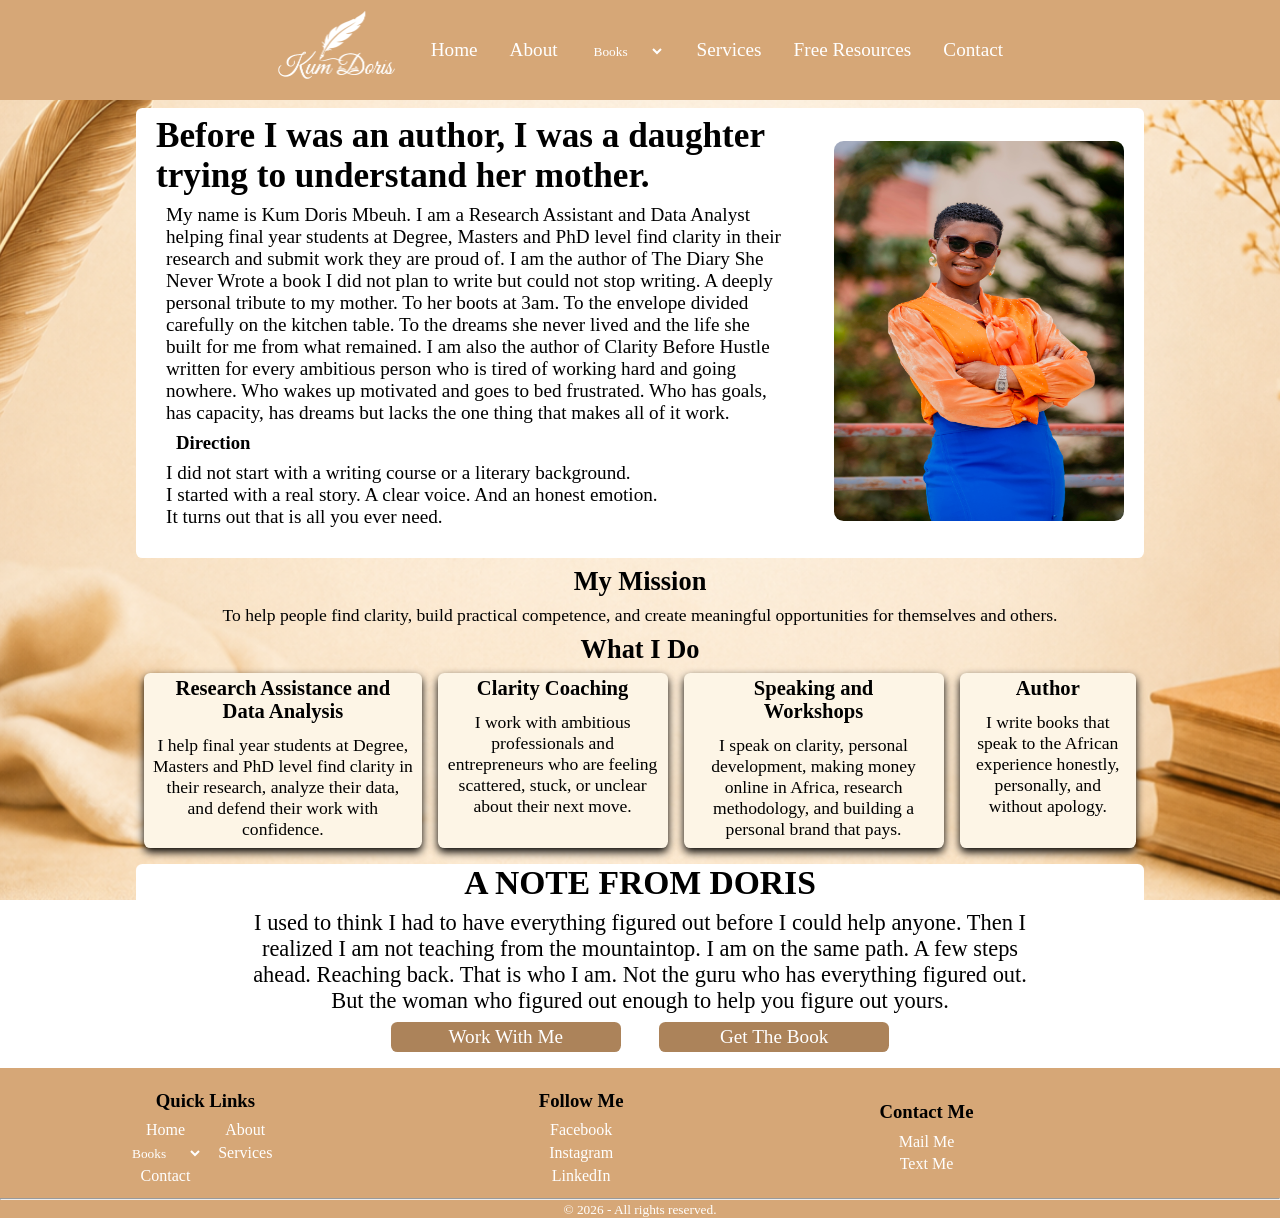
==== pages/about.html @ 53941416 "1st" ====
<!DOCTYPE html>
<html lang="en">
<head>
  <meta charset="UTF-8">
  <meta name="viewport" content="width=device-width, initial-scale=1.0">
  <link rel="stylesheet" href="../css/style.css">
  <link rel="shortcut icon" href="../img/icon.png" type="image/x-icon">
  <title>About</title>
</head>
<body>

  <header>
    <div class="logo">
      <img src="../img/logom.png" alt="">
    </div>
    <nav>
      <ul>
        <li><a href="../index.html">Home</a></li>
        <li><a href="./about.html">About</a></li>
        <li><select id="selectBook" onchange="goToPage(this)">
          <option value="book">Books</option>
          <option value="dairy.html">The Dairy</option>
          <option value="clarity.html">Clarity</option>
        </select></li>
        <!-- <li><a href="./blog.html">Blog</a></li> -->
        <li><a href="./services.html">Services</a></li>
        <li><a href="./free.html">Free Resources</a></li>
        <li><a href="./contact.html">Contact</a></li>
      </ul>
    </nav>
  </header>

  <main>
    
    <section class="h-abt">
      <div>
        <h2>Before I was an author, I was a daughter trying to understand her mother.</h2>
        <p>My name is Kum Doris Mbeuh. I am a Research Assistant and Data Analyst helping final year students at Degree, Masters and PhD level find clarity in their research and submit work they are proud of. I am the author of The Diary She Never Wrote a book I did not plan to write but could not stop writing. A deeply personal tribute to my mother. To her boots at 3am. To the envelope divided carefully on the kitchen table. To the dreams she never lived and the life she built for me from what remained. I am also the author of Clarity Before Hustle written for every ambitious person who is tired of working hard and going nowhere. Who wakes up motivated and goes to bed frustrated. Who has goals, has capacity, has dreams but lacks the one thing that makes all of it work.</p>
        <h3>Direction</h3>
        <p>
          I did not start with a writing course or a literary background. <br>I started with a real story. A clear voice. And an honest emotion. <br>It turns out that is all you ever need.
        </p>
      </div>
      <div>
        <img src="../img/2.jpg" alt="">
      </div>
    </section>

    <section class="miss">
      <h2>My Mission</h2>
      <p>To help people find clarity, build practical competence, and create meaningful opportunities for themselves and others.</p>
      <div>
        <h2>What I Do</h2>
        <div class="wh-abt">
        <div>
          <h3>Research Assistance and Data Analysis</h3>
          <p>I help final year students at Degree, Masters and PhD level find clarity in their research, analyze their data, and defend their work with confidence.</p>
        </div>
        <div >
          <h3>Clarity Coaching</h3>
          <p>I work with ambitious professionals and entrepreneurs who are feeling scattered, stuck, or unclear about their next move.</p>
        </div>
        <div>
          <h3>Speaking and Workshops</h3>
          <p>I speak on clarity, personal development, making money online in Africa, research methodology, and building a personal brand that pays.</p>
        </div>
        <div>
          <h3>Author</h3>
          <p>I write books that speak to the African experience honestly, personally, and without apology.</p>
        </div>
      </div>
      </div>
    </section>

    <section class="note">
      <h2>A NOTE FROM DORIS</h2>
      <p>I used to think I had to have everything figured out before I could help anyone. Then I realized I am not teaching from the mountaintop. I am on the same path. A few steps ahead. Reaching back. That is who I am. Not the guru who has everything figured out. <br>But the woman who figured out enough to help you figure out yours.
      </p>
      <button>Work With Me</button><button>Get The Book</button>
    </section>

  </main>
  
  <footer>
    <div class="footer">
      <div class="links">
        <h3>Quick Links</h3>
        <ul>
        <li><a href="../index.html">Home</a></li>
        <li><a href="./about.html">About</a></li>
        <li><select id="selectBook" onchange="goToPage(this)">
          <option value="book">Books</option>
          <option value="dairy.html">The Dairy</option>
          <option value="clarity.html">Clarity</option>
        </select></li>
        <!-- <li><a href="./blog.html">Blog</a></li> -->
        <li><a href="./services.html">Services</a></li>
        <li><a href="./contact.html">Contact</a></li>
        </ul>
      </div>
      <div>
        <h3>Follow Me</h3>
        <ul>
          <li><a href="#">Facebook</a></li>
          <li><a href="#">Instagram</a></li>
          <li><a href="#">LinkedIn</a></li>
        </ul>
      </div>
      <div>
        <h3>Contact Me</h3>
        <ul>
          <li><a href="mailto:doris@claritywithdoriskum.com">Mail Me</a></li>
          <li><a href="#">Text Me</a></li>
        </ul>
      </div>
    </div>
    <hr>
    <small>&copy; 2026 - All rights reserved.</small>
  </footer>
  
    <script src="../js/script.js"></script>
</body>
</html>
---- css/style.css ----
*{
  padding: 0;
  margin: 0;
  box-sizing: border-box;
  font-family: 'Times New Roman', Times, serif;
}

html{
  scroll-behavior: smooth;
}

body{
  background-image: url(../img/bac.png);
  background-repeat: no-repeat;
  background-size: cover;
  background-attachment: fixed;
  background-position: top;
}

body ul{
  list-style-type: none;
  display: flex;
  flex-wrap: wrap;
  gap: 2rem;
  padding: 0;
  font-size: 1em;
}

a:link,a:visited,a:active{
  color: rgb(255, 255, 255);
  text-decoration: none;
}

a:hover{
  color: rgb(255, 255, 255);
  text-decoration: underline;
  transition: all 0.3s ease-in-out;
}

button:hover{
  background: rgb(186, 162, 130);
  transform: scale(1.1);
  color: white;
}

header, footer{
  padding: 0;
  margin: 0;
}
header select{
  background-color: rgb(214, 167, 119);
  border: none;
  color: white;
}

footer select{
  background-color: rgb(214, 167, 119);
  border: none;
  color: white;
}


button{
  font-size: 1.2rem;
}

main{
  padding: 0;
  margin: 0 10%;
  background: transparent;
}

header{
  background:  rgb(214, 167, 119);
  color: rgb(255, 255, 255);
  display: flex;
  align-items: center;
  gap: 0.1rem;
  font-size: 1.2rem;
  height: 40px;
  position: relative;
  align-items: center;
  text-align: center;
  justify-content: center;
  height: 100px;
}

.logo img{
  height:80px;
  margin: 0 2rem 0 0;
  padding: 0;
}

.hero{
  background-color: oldlace;
  position: relative;
  align-items: center;
  text-align: center;
  justify-content: center;
  padding: 0.5em 0;
  background: transparent;
}

.hero h1{
  font-size: 3rem;
  padding: 2% 0 0 0;
}
.hero p{
  padding: 0 8%;
  margin: 0.5em 1em;
  font-size: 2rem;
}

.hero button{
  color: white;
  background-color: rgb(172, 131, 90);
  border: none;
  border-radius: 0.4rem;
  width: 300px;
  height: 40px;
  margin: 1em 2rem;
}

.about-snap{
  display: flex;
  padding: 0 8%;
  background: white;
  border: none;
  border-radius: 0.6rem;
  margin: 10px 0;
}

.about-snap img{
  height: 350px;
  width: 290px;
  margin: 15% 10%;
  border-radius: 0.6rem;
}

.about-snap .e{
  margin: 6% 1% 6% 8% ;
  
}

.e h2{
  font-size: 2rem;
}

.e p{
  margin: 2rem 0.3rem;
  font-size: 1.8rem;
  padding: 0;
}

.e button{
  color: white;
  background-color: rgb(172, 131, 90);
  border: none;
  border-radius: 0.4rem;
  height: 40px;
  width: 250px;
}

.my-books{
  display: flex;
  align-items: center;
  align-content: center;
  text-align: center;
  justify-content: center;
  position: relative;
}

.my-books h2{
  font-size: 1.7rem;
  margin: 8px 0;
}

.mbl, .mbr{
  border: none;
  border-radius: 0.3rem;
  background-color: oldlace;
  margin: 0 1%;
  padding: 1%;
  height: 540px;
  box-shadow: 0 4px 10px black;
}

.my-books img{
  height: 280px;
  width: 190px;
  margin: 0.4em 0;
  border-radius: 0.6rem;
  box-shadow: 0 4px 8px black;
}

.my-books p{
  padding: 1% 6%;
  margin: 0 4%;
  font-size: 1.4rem;
}

.my-books button{
  color: white;
  background-color: rgb(172, 131, 90);
  border: none;
  border-radius: 0.3em;
  width: 70%;
  height: 40px;
  margin: 8px 0;
}

.testimony{
  background: white;
  border-radius: 0.4rem 0.4rem 0 0;
  text-align: center;
  margin: 8px 0 0 0;
}

.testimony h2{
  font-size: 1.6rem;
  margin: 20px 0 0 0;
  padding: 4px 0;
}

.testimony p{
  font-size: 1.4rem;
  padding: 0 15%;
}

.free-r{
  background: white;
  border-radius: 0 0 0.4rem 0.4rem;
  margin: 0 0 8px 0;
  text-align: center;
  padding: 8px 10%;
  font-size: 1.4rem;
}

.free-r button{
  border: none;
  border-radius: 0.4rem;
  background: rgb(172, 131, 90);
  color: white;
  width: 230px;
  height: 30px;
  margin: 1em;
}

.h-abt{
  display: flex;
  background: white;
  border-radius: 0.4rem;
  margin: 8px;
}

.h-abt h2{
  font-size: 2.2rem;
  margin: 8px 20px;
}

.h-abt h3{
  margin: 4px 40px;
}
.h-abt p{
  margin: 8px 30px;
  font-size: 1.2rem;
}

.h-abt img{
  height: 380px;
  width: 290px;
  margin: 10% 20px;
  border-radius: 0.6rem;
}

.miss{
  text-align: center;
  margin: 8px;
  font-size: 1.1rem;
}

.miss p{
  margin: 8px;
}

.wh-abt{
  display: flex;
  font-size: 1.1rem;
}

.wh-abt div{
  background: oldlace;
  margin: 8px;
  border-radius: 0.4rem;
  box-shadow: 0 4px 8px black;
}

.wh-abt h3{
  padding: 4px 10%;
}

.wh-abt p{
  margin: 8px;
}

.note{
  margin: 8px;
  text-align: center;
  font-size: 1.4rem;
  background: white;
  border-radius: 0.4rem;
}

.note h2{
  margin: 8px;
}

.note p{
  margin: 8px 10%;
}

.note button{
  border: none;
  border-radius: 0.4rem;
  background: rgb(172, 131, 90);
  color: white;
  width: 230px;
  height: 30px;
  margin: 0 1em 0.4em 1em;
}


footer{
  background:  rgb(214, 167, 119);
  color: rgb(255, 255, 255);
  text-align: center;
  align-items: center;
  align-content: center;
}

footer h3{
  margin: 0.5em 0;
  color: black;
}

.footer{
  display: flex;
  text-align: center;
  align-items: center;
  align-content: center;

}

.footer ul{
  list-style-type: none;
  display: grid;
  gap: 0.3rem;
}

.footer div{
  margin: 1% 10%;
}

.links ul{
  display: grid;
  grid-template-columns: 1fr 1fr;
}



@media (max-width: 1200px){
  .about-snap, .h-abt{
    flex-direction: column;
    align-items: center;
    text-align: center;
  }

  .about-snap img, .h-abt img{
    margin: 20px auto;
  }

  .e{
    margin: 6% 1% 6% 1%;
  }

  .my-books{
    flex-wrap: wrap;
  }

  .mbl, .mbr{
    width: 45%;
    min-width: 280px;
    height: auto;
    margin: 10px auto;
  }

  .footer{
    flex-wrap: wrap;
    justify-content: center;
  }
}

@media (max-width: 768px){
  header{
    flex-direction: column;
    height: auto;
    padding: 12px 0;
  }

  body ul{
    justify-content: center;
    gap: 1rem;
  }

  .logo img{
    margin: 0 0 10px 0;
  }

  .hero h1{
    font-size: 2.2rem;
  }

  .hero p, .e p, .my-books p, .testimony p, .h-abt p, .note p{
    font-size: 1.1rem;
  }

  .hero button, .e button, .my-books button, .free-r button, .note button{
    width: 90%;
    max-width: 250px;
  }

  .about-snap, .h-abt{
    padding: 0 4%;
  }

  .about-snap img, .h-abt img{
    height: auto;
    width: min(100%, 290px);
  }

  .wh-abt{
    flex-direction: column;
  }

  .wh-abt div{
    margin: 8px 0;
  }

  .footer{
    flex-direction: column;
  }

  .footer div{
    margin: 10px 0;
  }

  .links ul{
    grid-template-columns: 1fr;
  }
}

@media (max-width: 480px){
  main{
    margin: 0 2%;
  }

  .hero h1{
    font-size: 1.8rem;
  }

  .hero p{
    padding: 0 4%;
    margin: 0.5em 0.3em;
    font-size: 1rem;
  }

  .about-snap{
    padding: 0 3%;
  }

  .about-snap img, .h-abt img{
    width: 100%;
    max-width: 240px;
    height: auto;
  }

  .mbl, .mbr{
    width: 100%;
    min-width: 0;
    margin: 10px 0;
  }

  .my-books p{
    font-size: 1rem;
  }

  .testimony p, .free-r, .note p{
    padding: 0 5%;
    font-size: 1rem;
  }

  body ul{
    flex-direction: column;
    align-items: center;
    gap: 0.5rem;
  }
}

@media (max-width: 320px){
  main{
    margin: 0;
  }

  header, footer{
    font-size: 1rem;
  }

  .hero button, .e button, .my-books button, .free-r button, .note button{
    width: 100%;
  }

  .hero h1{
    font-size: 1.5rem;
  }

  .hero p, .e p, .my-books p, .testimony p, .free-r, .h-abt p, .note p{
    font-size: 0.95rem;
  }
}
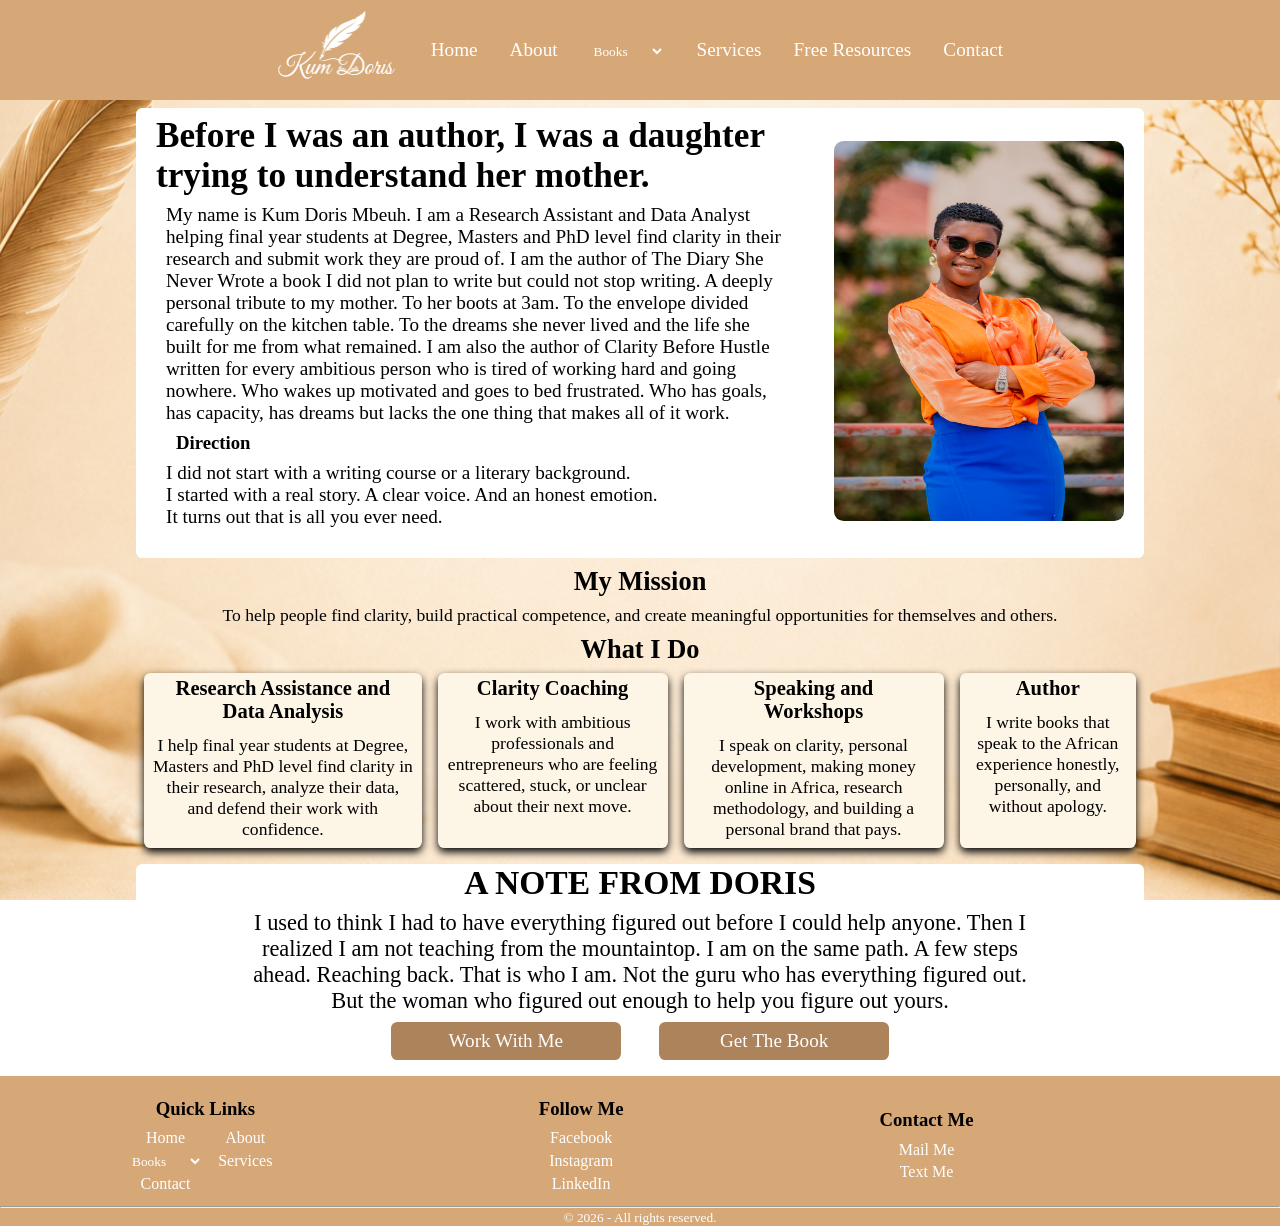
==== commit 0911811f: "4th" ====
--- a/pages/about.html
+++ b/pages/about.html
@@ -17,7 +17,7 @@
       <ul>
         <li><a href="../index.html">Home</a></li>
         <li><a href="./about.html">About</a></li>
-        <li><select id="selectBook" onchange="goToPage(this)">
+        <li><select onchange="goToPage(this)">
           <option value="book">Books</option>
           <option value="dairy.html">The Dairy</option>
           <option value="clarity.html">Clarity</option>
@@ -88,7 +88,7 @@
         <ul>
         <li><a href="../index.html">Home</a></li>
         <li><a href="./about.html">About</a></li>
-        <li><select id="selectBook" onchange="goToPage(this)">
+        <li><select onchange="goToPage(this)">
           <option value="book">Books</option>
           <option value="dairy.html">The Dairy</option>
           <option value="clarity.html">Clarity</option>
--- a/css/style.css
+++ b/css/style.css
@@ -99,6 +99,27 @@
   justify-content: center;
   padding: 0.5em 0;
   background: transparent;
+  overflow: hidden;
+  opacity: 0;
+  transform: translateY(30px);
+  animation: fadeInUp 0.8s ease-out forwards;
+}
+
+@keyframes fadeInUp {
+  to {
+    opacity: 1;
+    transform: translateY(0);
+  }
+}
+
+.hero:nth-child(1) {
+  animation-delay: 0.2s;
+}
+.hero:nth-child(2) {
+  animation-delay: 0.5s;
+}
+.hero:nth-child(3) {
+  animation-delay: 0.8s;
 }
 
 .hero h1{
@@ -117,7 +138,7 @@
   border: none;
   border-radius: 0.4rem;
   width: 300px;
-  height: 40px;
+  padding: 8px 0;
   margin: 1em 2rem;
 }
 
@@ -157,7 +178,7 @@
   background-color: rgb(172, 131, 90);
   border: none;
   border-radius: 0.4rem;
-  height: 40px;
+  padding: 8px 0;
   width: 250px;
 }
 
@@ -205,7 +226,7 @@
   border: none;
   border-radius: 0.3em;
   width: 70%;
-  height: 40px;
+  padding: 8px 0;
   margin: 8px 0;
 }
 
@@ -242,7 +263,7 @@
   background: rgb(172, 131, 90);
   color: white;
   width: 230px;
-  height: 30px;
+  padding: 8px 0;
   margin: 1em;
 }
 
@@ -325,7 +346,7 @@
   background: rgb(172, 131, 90);
   color: white;
   width: 230px;
-  height: 30px;
+  padding: 8px 0;
   margin: 0 1em 0.4em 1em;
 }
 
@@ -438,6 +459,29 @@
     width: min(100%, 290px);
   }
 
+  .about-snap .e{
+  margin: 0 ;
+  
+  }
+
+  .about-snap {
+    padding: 8px 10%;
+
+  }
+
+  .about-snap img{
+    height: 250px;
+    margin: 6% 0 0 0;
+  }
+
+  .about-snap p{
+    margin: 8px 0;
+  }
+
+  .my-books h2{
+    font-size: 1.1rem;
+  }
+
   .wh-abt{
     flex-direction: column;
   }
@@ -446,7 +490,7 @@
     margin: 8px 0;
   }
 
-  .footer{
+  /* .footer{
     flex-direction: column;
   }
 
@@ -456,7 +500,7 @@
 
   .links ul{
     grid-template-columns: 1fr;
-  }
+  } */
 }
 
 @media (max-width: 480px){
@@ -478,6 +522,14 @@
     padding: 0 3%;
   }
 
+  .about-snap h2{
+    font-size: 1.2rem;
+  }
+
+  .about-snap p, .about-snap button{
+    margin: 8px 0;
+  }
+
   .about-snap img, .h-abt img{
     width: 100%;
     max-width: 240px;
@@ -499,6 +551,15 @@
     font-size: 1rem;
   }
 
+  .h-abt h2, .note h2{
+    font-size: 1.5rem;
+    margin: 8px;
+  }
+
+  .h-abt, .note{
+    padding: 0;
+  }
+
   body ul{
     flex-direction: column;
     align-items: center;
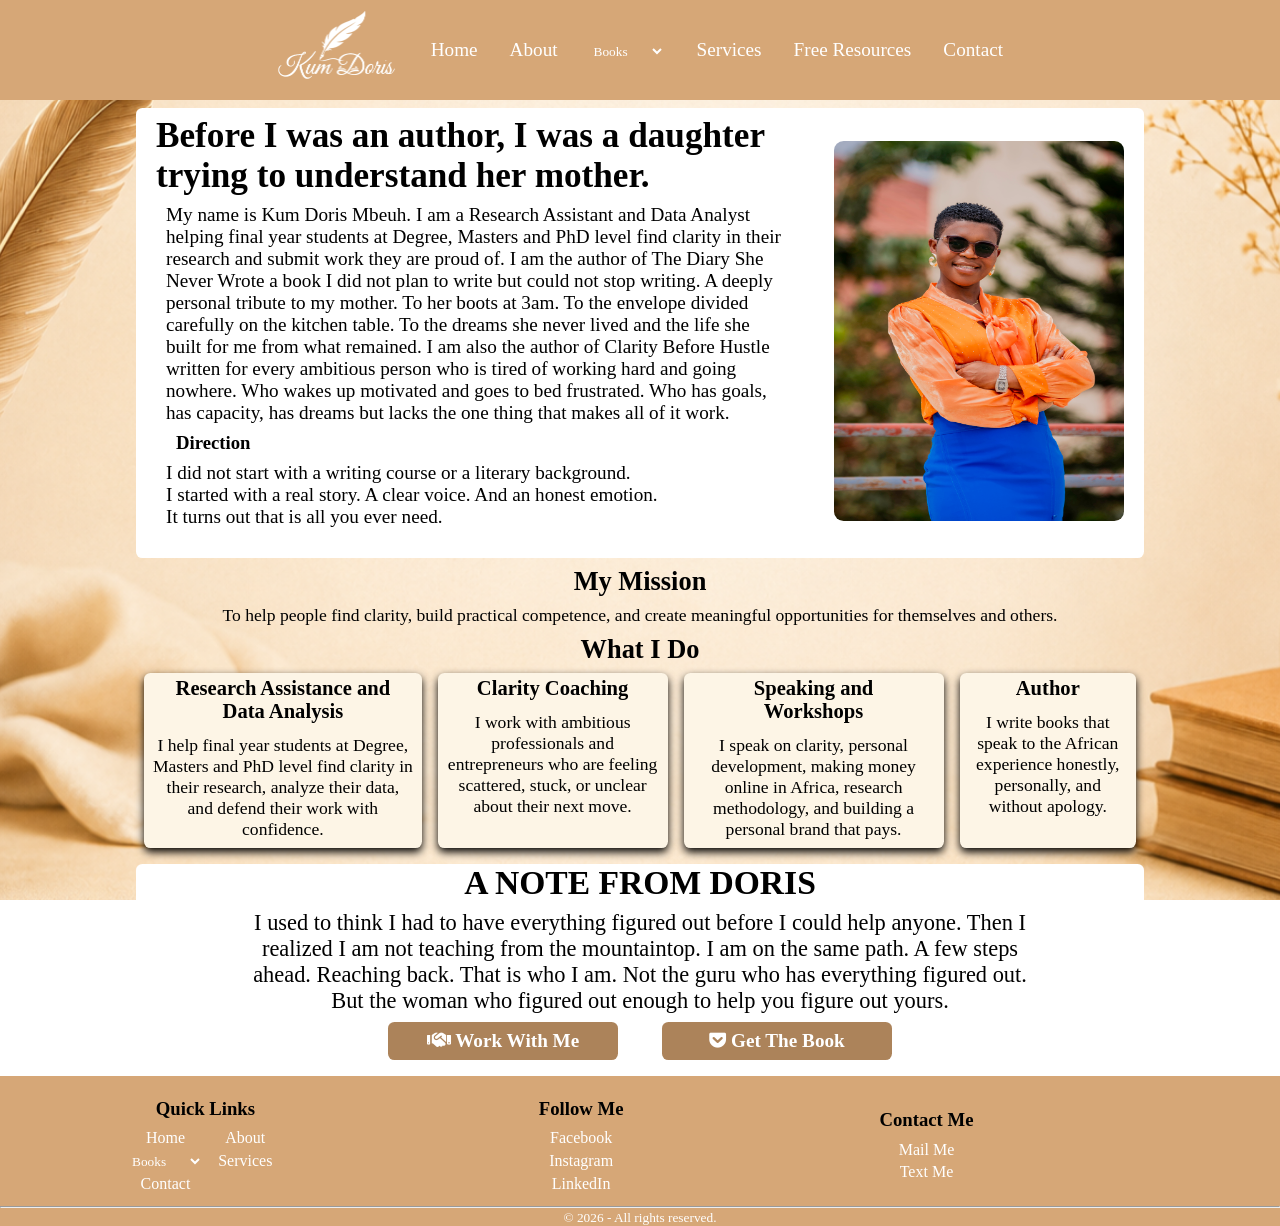
==== commit 37a10dba: "5th" ====
--- a/pages/about.html
+++ b/pages/about.html
@@ -5,6 +5,7 @@
   <meta name="viewport" content="width=device-width, initial-scale=1.0">
   <link rel="stylesheet" href="../css/style.css">
   <link rel="shortcut icon" href="../img/icon.png" type="image/x-icon">
+  <link rel="stylesheet" href="https://cdnjs.cloudflare.com/ajax/libs/font-awesome/6.5.1/css/all.min.css">
   <title>About</title>
 </head>
 <body>
@@ -76,7 +77,8 @@
       <h2>A NOTE FROM DORIS</h2>
       <p>I used to think I had to have everything figured out before I could help anyone. Then I realized I am not teaching from the mountaintop. I am on the same path. A few steps ahead. Reaching back. That is who I am. Not the guru who has everything figured out. <br>But the woman who figured out enough to help you figure out yours.
       </p>
-      <button>Work With Me</button><button>Get The Book</button>
+      <button><i class="fa-solid fa-handshake"></i><b> Work With Me</b></button>
+      <button><i class="fa-brands fa-get-pocket"></i><b> Get The Book</b></button>
     </section>
 
   </main>
--- a/css/style.css
+++ b/css/style.css
@@ -137,7 +137,7 @@
   background-color: rgb(172, 131, 90);
   border: none;
   border-radius: 0.4rem;
-  width: 300px;
+  width: 35%;
   padding: 8px 0;
   margin: 1em 2rem;
 }
@@ -577,7 +577,7 @@
   }
 
   .hero button, .e button, .my-books button, .free-r button, .note button{
-    width: 100%;
+    width: 80%;
   }
 
   .hero h1{
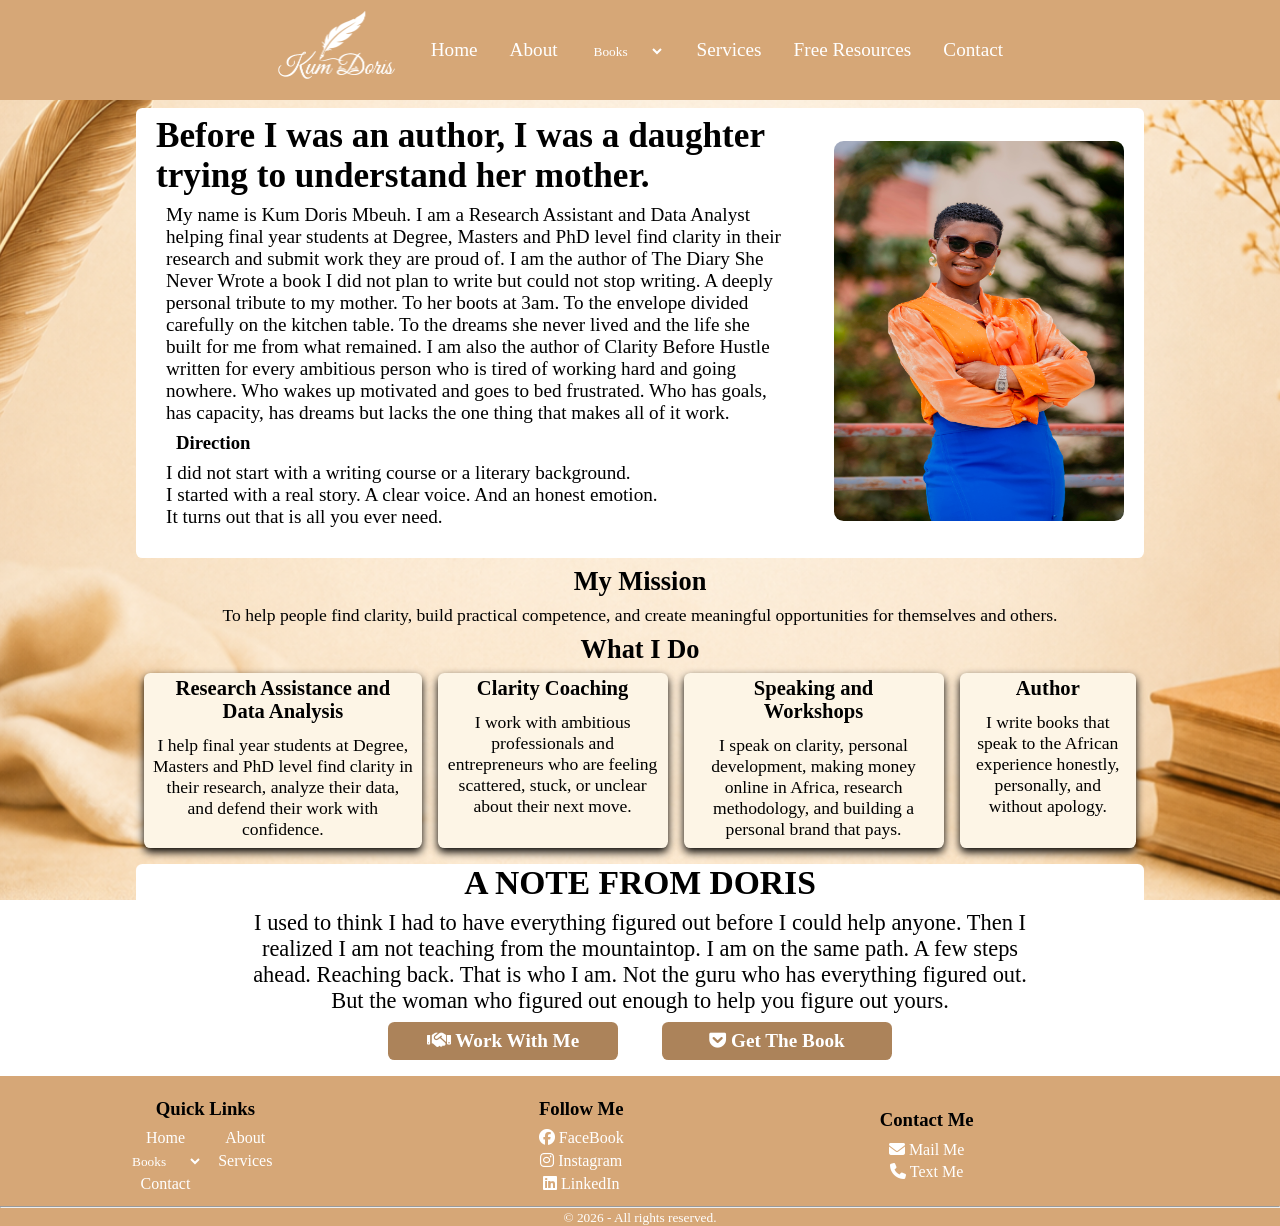
==== commit fd32061d: "6th" ====
--- a/pages/about.html
+++ b/pages/about.html
@@ -92,8 +92,8 @@
         <li><a href="./about.html">About</a></li>
         <li><select onchange="goToPage(this)">
           <option value="book">Books</option>
-          <option value="dairy.html">The Dairy</option>
-          <option value="clarity.html">Clarity</option>
+          <option value="./dairy.html">The Dairy</option>
+          <option value="./clarity.html">Clarity</option>
         </select></li>
         <!-- <li><a href="./blog.html">Blog</a></li> -->
         <li><a href="./services.html">Services</a></li>
@@ -103,16 +103,16 @@
       <div>
         <h3>Follow Me</h3>
         <ul>
-          <li><a href="#">Facebook</a></li>
-          <li><a href="#">Instagram</a></li>
-          <li><a href="#">LinkedIn</a></li>
+          <li><i class="fa-brands fa-facebook"></i><a href="https://www.facebook.com/share/1BYUnnJWPD/" target="_blank" rel="noopener noreferrer"> FaceBook</a></li>
+          <li><i class="fa-brands fa-instagram"></i><a href="https://www.instagram.com/kum.doris.965?igsh=cjBhMDM0aHNlNDRz" target="_blank" rel="noopener noreferrer"> Instagram</a></li>
+          <li><i class="fa-brands fa-linkedin"></i><a href="https://cm.linkedin.com/in/kum-doris-mbeuh-66868a223" target="_blank" rel="noopener noreferrer"> LinkedIn</a></li>
         </ul>
       </div>
       <div>
         <h3>Contact Me</h3>
         <ul>
-          <li><a href="mailto:doris@claritywithdoriskum.com">Mail Me</a></li>
-          <li><a href="#">Text Me</a></li>
+          <li><i class="fa-solid fa-envelope"></i><a href="mailto:mbeuhdoris657@gmail.com"> Mail Me</a></li>
+          <li><i class="fa-solid fa-phone"></i><a href="tel:+237651116915"> Text Me</a></li>
         </ul>
       </div>
     </div>
@@ -120,6 +120,6 @@
     <small>&copy; 2026 - All rights reserved.</small>
   </footer>
   
-    <script src="../js/script.js"></script>
+  <script src="../js/script.js"></script>
 </body>
 </html>
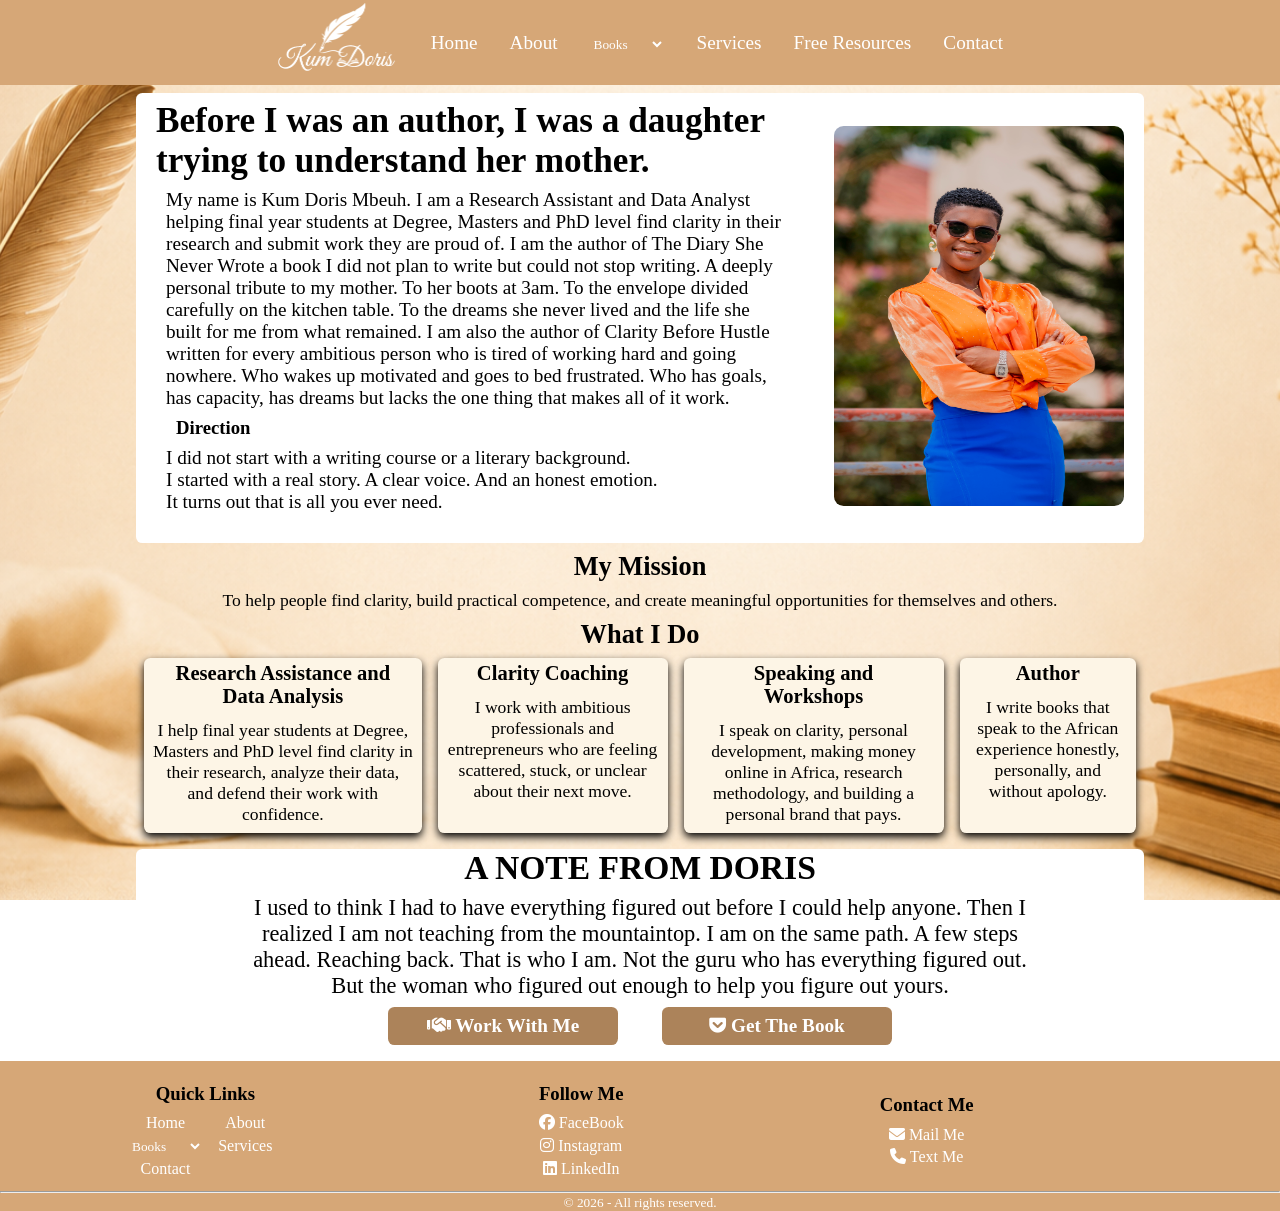
==== commit 8e4b4832: "good" ====
--- a/pages/about.html
+++ b/pages/about.html
@@ -14,7 +14,8 @@
     <div class="logo">
       <img src="../img/logom.png" alt="">
     </div>
-    <nav>
+    <i class="fa-solid fa-bars" id="bars"></i>
+    <nav class="nav">
       <ul>
         <li><a href="../index.html">Home</a></li>
         <li><a href="./about.html">About</a></li>
@@ -77,8 +78,8 @@
       <h2>A NOTE FROM DORIS</h2>
       <p>I used to think I had to have everything figured out before I could help anyone. Then I realized I am not teaching from the mountaintop. I am on the same path. A few steps ahead. Reaching back. That is who I am. Not the guru who has everything figured out. <br>But the woman who figured out enough to help you figure out yours.
       </p>
-      <button><i class="fa-solid fa-handshake"></i><b> Work With Me</b></button>
-      <button><i class="fa-brands fa-get-pocket"></i><b> Get The Book</b></button>
+      <button class="click" value="./services.html"><i class="fa-solid fa-handshake"></i><b> Work With Me</b></button>
+      <button class="click" value="./clarity.html"><i class="fa-brands fa-get-pocket"></i><b> Get The Book</b></button>
     </section>
 
   </main>
@@ -111,7 +112,7 @@
       <div>
         <h3>Contact Me</h3>
         <ul>
-          <li><i class="fa-solid fa-envelope"></i><a href="mailto:mbeuhdoris657@gmail.com"> Mail Me</a></li>
+          <li><i class="fa-solid fa-envelope"></i><a href="mailto:dorismbeuhkum@gmail.com"> Mail Me</a></li>
           <li><i class="fa-solid fa-phone"></i><a href="tel:+237651116915"> Text Me</a></li>
         </ul>
       </div>
--- a/css/style.css
+++ b/css/style.css
@@ -3,6 +3,18 @@
   margin: 0;
   box-sizing: border-box;
   font-family: 'Times New Roman', Times, serif;
+}
+
+html, body{
+  height: 100%;
+}
+body{
+  display: flex;
+  flex-direction: column;
+  min-height: 100vh;
+}
+main{
+  flex: 1;
 }
 
 html{
@@ -89,6 +101,15 @@
   height:80px;
   margin: 0 2rem 0 0;
   padding: 0;
+}
+
+#bars{
+  display: none;
+}
+
+#bars:hover{
+  background: rgb(172, 131, 90);
+  color: white;
 }
 
 .hero{
@@ -508,6 +529,23 @@
     margin: 0 2%;
   }
 
+  #bars{
+    display: inline-block;
+    position: absolute;
+    top: 0;
+    right: 0;
+    padding:  0.2rem 0.2rem;
+    margin: 10px 20px;
+  }
+
+  .nav{
+  display: none;
+}
+
+.nav.active{
+  display: flex;
+}
+
   .hero h1{
     font-size: 1.8rem;
   }
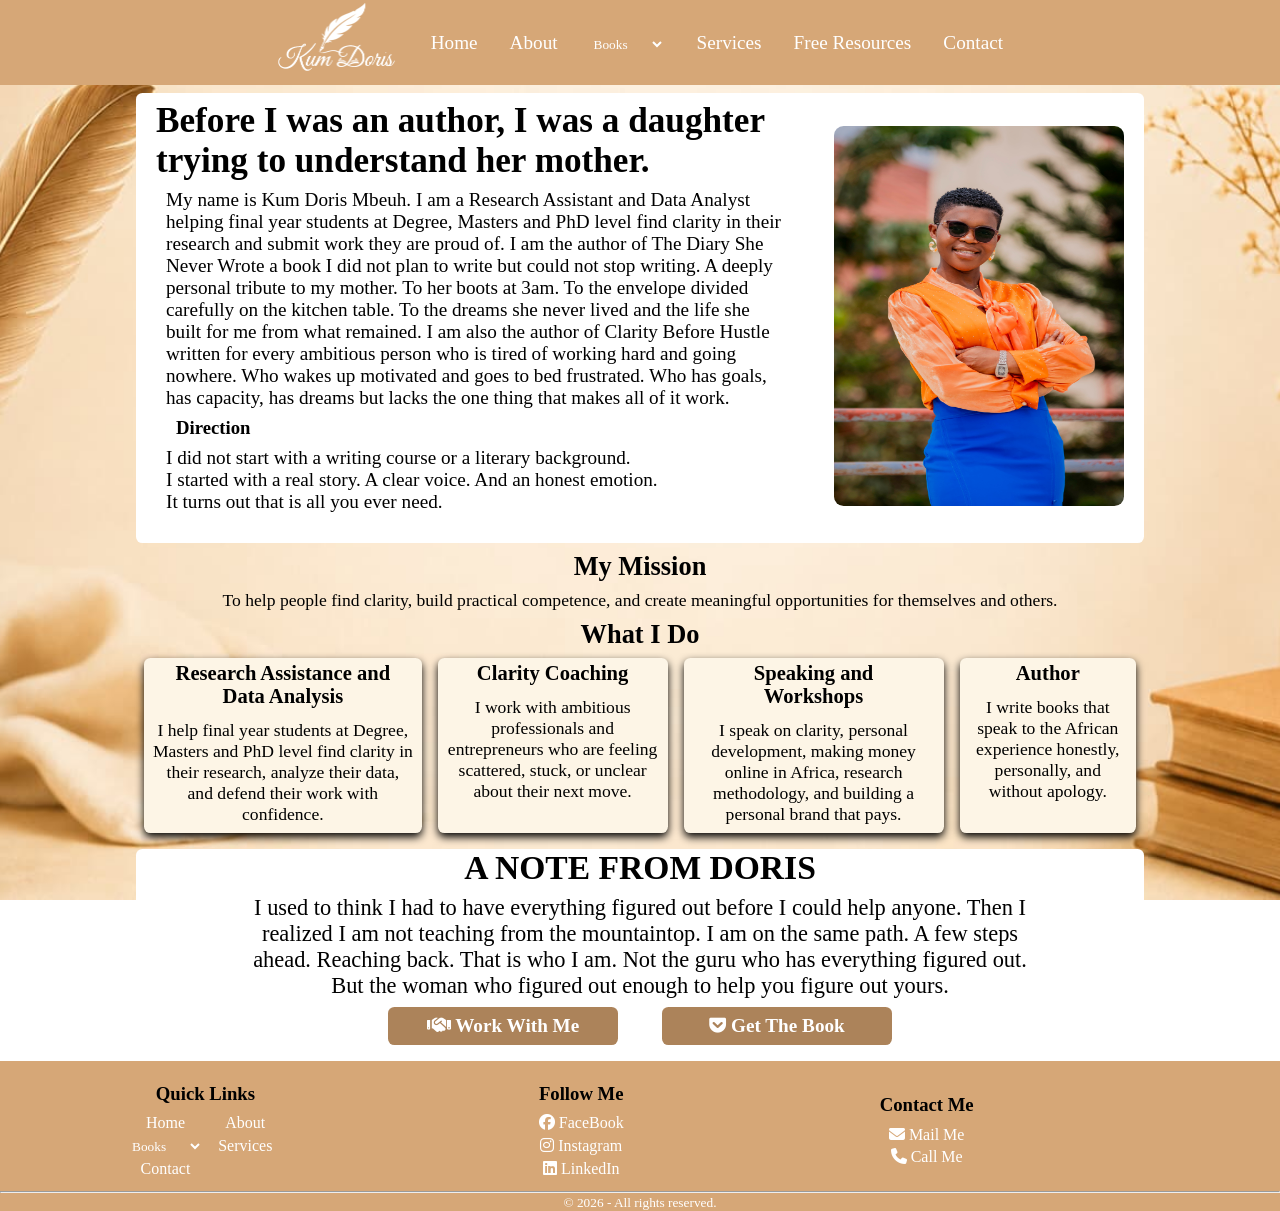
==== commit 5cfd9345: "updates" ====
--- a/pages/about.html
+++ b/pages/about.html
@@ -113,7 +113,7 @@
         <h3>Contact Me</h3>
         <ul>
           <li><i class="fa-solid fa-envelope"></i><a href="mailto:dorismbeuhkum@gmail.com"> Mail Me</a></li>
-          <li><i class="fa-solid fa-phone"></i><a href="tel:+237651116915"> Text Me</a></li>
+          <li><i class="fa-solid fa-phone"></i><a href="tel:+237651116915"> Call Me</a></li>
         </ul>
       </div>
     </div>
--- a/css/style.css
+++ b/css/style.css
@@ -22,7 +22,7 @@
 }
 
 body{
-  background-image: url(../img/bac.png);
+  background-image: url(../img/bac.jpg);
   background-repeat: no-repeat;
   background-size: cover;
   background-attachment: fixed;
@@ -49,7 +49,7 @@
   transition: all 0.3s ease-in-out;
 }
 
-button:hover{
+button:hover, select:hover{
   background: rgb(186, 162, 130);
   transform: scale(1.1);
   color: white;
@@ -148,19 +148,32 @@
   padding: 2% 0 0 0;
 }
 .hero p{
-  padding: 0 8%;
+  /* padding: 0 5%; */
   margin: 0.5em 1em;
   font-size: 2rem;
 }
 
 .hero button{
   color: white;
-  background-color: rgb(172, 131, 90);
+  background-color: rgb(196, 150, 104);
+  border: none;
+  border-radius: 0.4rem;
+  width: 35%;
+  padding: 8px 0;
+  margin: 0.3em 0.4rem;
+}
+
+.hero select{
+  color: white;
+  background-color: rgb(191, 144, 97);
   border: none;
   border-radius: 0.4rem;
   width: 35%;
   padding: 8px 0;
   margin: 1em 2rem;
+  text-align: center;
+  font-size: 1.3rem;
+  outline: none;
 }
 
 .about-snap{
@@ -449,6 +462,15 @@
     padding: 12px 0;
   }
 
+  main{
+    letter-spacing: 0.1px;
+    word-spacing: 1px;
+  }
+
+  .h-abt{
+    flex-direction: column-reverse;
+  }
+
   body ul{
     justify-content: center;
     gap: 1rem;
@@ -458,6 +480,9 @@
     margin: 0 0 10px 0;
   }
 
+  /* .hero{
+    gap: 0.8rem;
+  } */
   .hero h1{
     font-size: 2.2rem;
   }
@@ -466,7 +491,7 @@
     font-size: 1.1rem;
   }
 
-  .hero button, .e button, .my-books button, .free-r button, .note button{
+  .hero button,.hero select, .e button, .my-books button, .free-r button, .note button{
     width: 90%;
     max-width: 250px;
   }
@@ -614,7 +639,7 @@
     font-size: 1rem;
   }
 
-  .hero button, .e button, .my-books button, .free-r button, .note button{
+  .hero button, .hero select, .e button, .my-books button, .free-r button, .note button{
     width: 80%;
   }
 
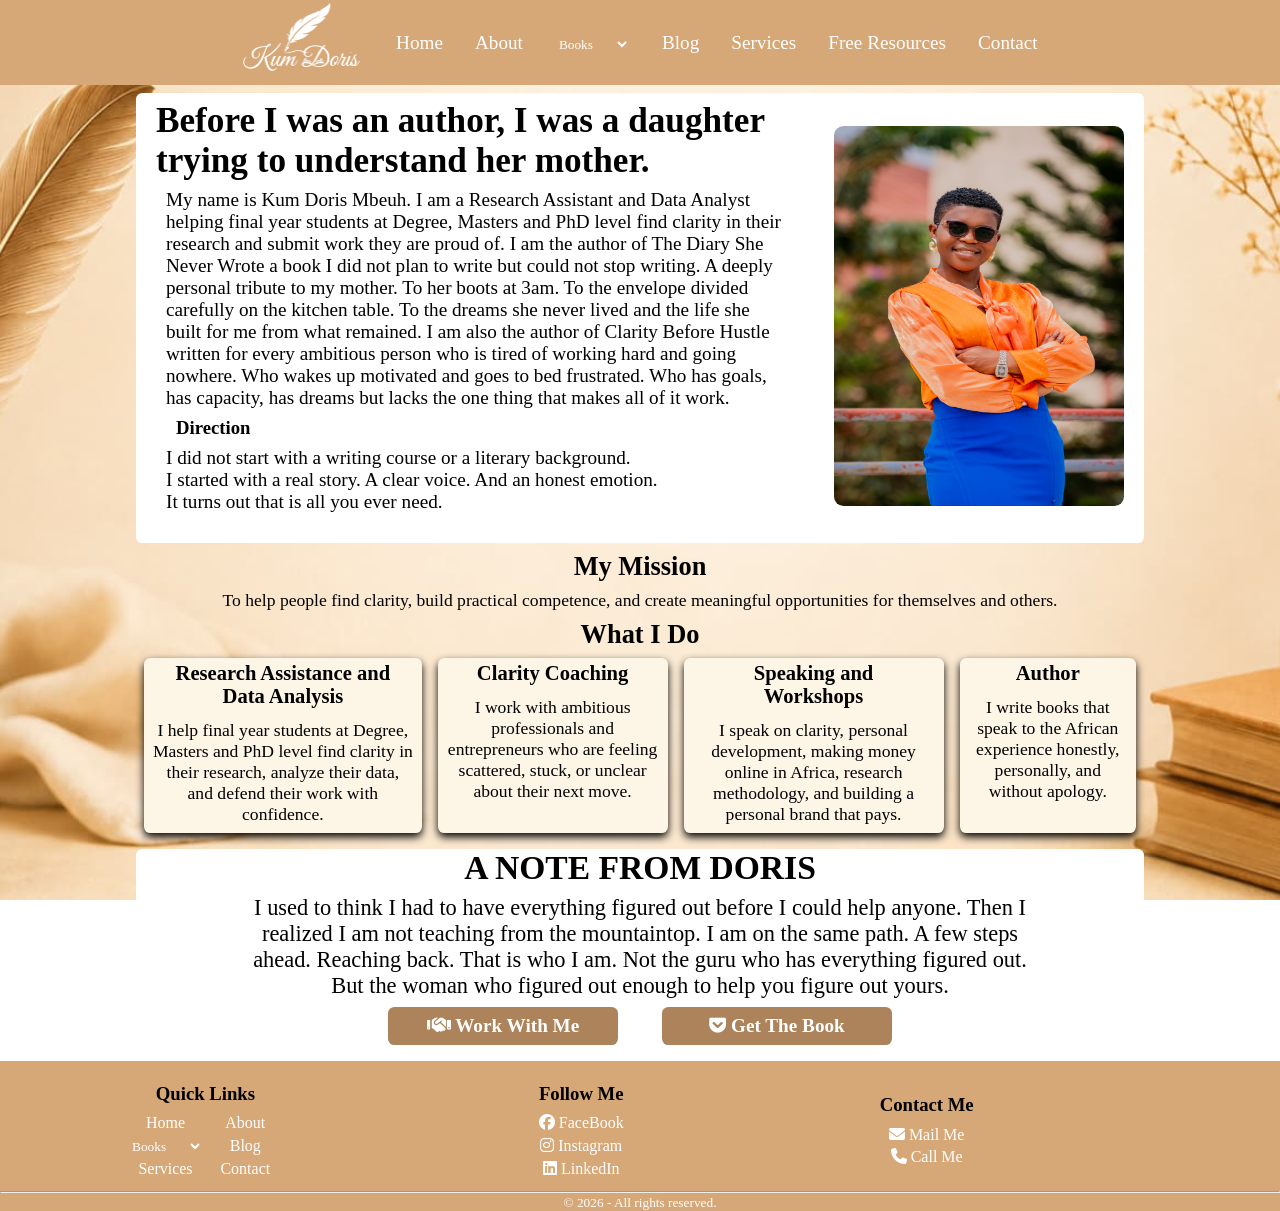
==== commit 0ad22e91: "yo" ====
--- a/pages/about.html
+++ b/pages/about.html
@@ -18,13 +18,13 @@
     <nav class="nav">
       <ul>
         <li><a href="../index.html">Home</a></li>
-        <li><a href="./about.html">About</a></li>
+        <li><a href="#">About</a></li>
         <li><select onchange="goToPage(this)">
           <option value="book">Books</option>
-          <option value="dairy.html">The Dairy</option>
+          <option value="diary.html">The Diary</option>
           <option value="clarity.html">Clarity</option>
         </select></li>
-        <!-- <li><a href="./blog.html">Blog</a></li> -->
+        <li><a href="./blog.php">Blog</a></li>
         <li><a href="./services.html">Services</a></li>
         <li><a href="./free.html">Free Resources</a></li>
         <li><a href="./contact.html">Contact</a></li>
@@ -90,13 +90,13 @@
         <h3>Quick Links</h3>
         <ul>
         <li><a href="../index.html">Home</a></li>
-        <li><a href="./about.html">About</a></li>
+        <li><a href="#">About</a></li>
         <li><select onchange="goToPage(this)">
           <option value="book">Books</option>
-          <option value="./dairy.html">The Dairy</option>
+          <option value="./diary.html">The Diary</option>
           <option value="./clarity.html">Clarity</option>
         </select></li>
-        <!-- <li><a href="./blog.html">Blog</a></li> -->
+        <li><a href="./blog.php">Blog</a></li>
         <li><a href="./services.html">Services</a></li>
         <li><a href="./contact.html">Contact</a></li>
         </ul>
--- a/css/style.css
+++ b/css/style.css
@@ -455,6 +455,36 @@
   }
 }
 
+@media (max-width: 910px){
+
+  #bars{
+    display: inline-block;
+    position: absolute;
+    top: 0.8rem;
+    right: 1rem;
+    padding: 0.4rem 0.5rem;
+    margin: 0;
+    color: white;
+  }
+
+  .nav{
+    display: none;
+    position: absolute;
+    top: 100%;
+    left: 0;
+    width: 100%;
+    background: rgb(214, 167, 119);
+    padding: 1rem 0;
+    z-index: 10;
+    flex-direction: column;
+    align-items: center;
+  }
+
+  .nav.active{
+    display: flex;
+  }
+}
+
 @media (max-width: 768px){
   header{
     flex-direction: column;
